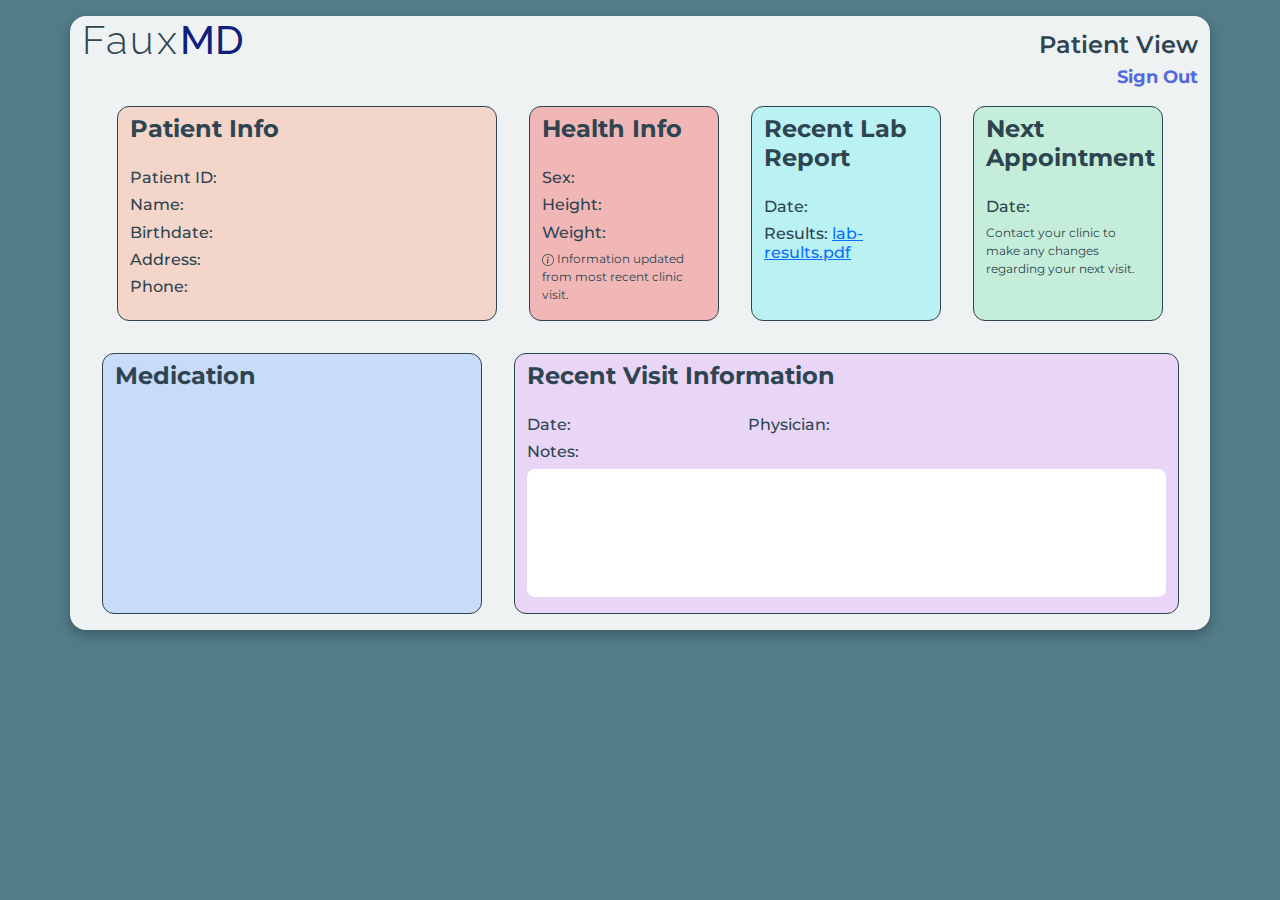
==== patientview.html @ 7913231b "initial commit" ====
<!DOCTYPE html>
<html lang="en">

<head>
    <meta charset="UTF-8">
    <meta http-equiv="X-UA-Compatible" content="IE=edge">
    <meta name="viewport" content="width=device-width, initial-scale=1.0">
    <title>FauxMD Patient</title>
    <link rel="preconnect" href="https://fonts.googleapis.com">
    <link rel="preconnect" href="https://fonts.gstatic.com" crossorigin>
    <link href="https://fonts.googleapis.com/css2?family=Montserrat:wght@400;600;700&family=Raleway:wght@300;400;500&family=Roboto+Condensed&display=swap" rel="stylesheet">
    <link rel="stylesheet" href="bootstrap-5.2.0-beta1-dist/css/bootstrap.min.css">
    <link rel="stylesheet" href="styles.css">
</head>

<body>
    <div class="container my-3 patient-bg">
        <span class="d-flex align-items-end logo">
            <h1 class="faux">Faux</h1>
            <h1 class="MD">MD</h1>
            <span class="d-flex patient-logo">
                <h4>Patient View</h4>
            </span>
        </span>
        <span class="d-flex justify-content-end sign-out">
            <a href="index.html">Sign Out</a>
        </span>
        <div class="row d-flex justify-content-center">
            <div class="col-md-6 col-xl-4 m-3 patient-info item-box">
                <h4 class="mb-4 mt-2 box-title">Patient Info</h4>
                <h6>Patient ID: <span class="jstext" id="patientid"></span></h6>
                <h6>Name: <span class="jstext" id="patientname"></span></h6>
                <h6>Birthdate: <span class="jstext" id="patientbirthdate"></span></h6>
                <h6>Address: <span class="jstext" id="patientaddress"></span></h6></h6>
                <h6>Phone: <span class="jstext" id="patientphone"></span></h6>
            </div>
            <div class="col-md-4 col-xl-2 m-3 health-info item-box">
                <h4 class="mb-4 mt-2 box-title">Health Info</h4>
                <h6>Sex: <span class="jstext" id="patientsex"></span></h6>
                <h6>Height: <span class="jstext" id="patientheight"></span></h6>
                <h6>Weight: <span class="jstext" id="patientweight"></span></h6>
                <p class="smalltext"><svg xmlns="http://www.w3.org/2000/svg" width="0.75rem" height="0.75rem" fill="currentColor"
                        class="bi bi-info-circle" viewBox="0 0 16 16">
                        <path d="M8 15A7 7 0 1 1 8 1a7 7 0 0 1 0 14zm0 1A8 8 0 1 0 8 0a8 8 0 0 0 0 16z" />
                        <path
                            d="m8.93 6.588-2.29.287-.082.38.45.083c.294.07.352.176.288.469l-.738 3.468c-.194.897.105 1.319.808 1.319.545 0 1.178-.252 1.465-.598l.088-.416c-.2.176-.492.246-.686.246-.275 0-.375-.193-.304-.533L8.93 6.588zM9 4.5a1 1 0 1 1-2 0 1 1 0 0 1 2 0z" />
                    </svg> Information updated from most recent clinic visit.</p>
            </div>
            <div class="col-md-5 col-xl-2 m-3 recent-lab item-box">
                <h4 class="mb-4 mt-2 box-title">Recent Lab Report</h4>
                <h6>Date: <span class="jstext" id="patientlabdate"></span></h6>
                <h6>Results: <a href="./Sample Lab Test.pdf" target="_blank">lab-results.pdf</a></h6>
            </div>
            <div class="col-md-5 col-xl-2 m-3 next-appt item-box">
                <h4 class="mb-4 mt-2 box-title">Next Appointment</h4>
                <h6>Date: <span class="jstext" id="patientnextdate"></span></h6>
                <p class="smalltext">Contact your clinic to make any changes regarding your next visit.</p>
            </div>
        </div>
        <div class="row d-flex justify-content-center">
            <div class="col-lg-4 m-3 medication item-box">
                <h4 class="mb-4 mt-2 box-title">Medication</h4>
            </div>
            <div class="col-lg-7 m-3 recent-visit item-box">
                <h4 class="mb-4 mt-2 box-title">Recent Visit Information</h4>
                <div class="row d-flex">
                    <div class="col-sm-4">
                        <h6>Date: <span class="jstext" id="patientvisitdate"></span></h6>
                    </div>
                    <div class="col-sm-4">
                        <h6>Physician: <span class="jstext" id="patientdoctor"></span></h6>
                    </div>
                </div>
                <h6>Notes:</h6>
                <div class="container mb-3 recent-visit-notes">
                    <p class="visit-notes" id="patientnotes"></p>
                </div>
            </div>
        </div>
    </div>
</body>
<script src="https://code.jquery.com/jquery-3.1.0.min.js"></script>
<script src="bootstrap-5.2.0-beta1-dist/js/bootstrap.min.js"></script>
<script src="scripts.js"></script>

</html>
---- styles.css ----
body {
    margin: 0;
    padding: 0;
    background-color: #527c88;
}

/* Login page CSS */

.login-bg {
    height: 100vh;
    max-width: 100%;
    background-image: url(images/login-background.jpg);
    background-repeat: no-repeat;
    background-size: cover;
    background-position: top center;
    position: relative;
    background-attachment: fixed;
    display: flex;
    justify-content: center;
    align-items: center;
}

@media (max-width: 768px) {
    .login-bg {
        height: 125vh;
    }
}

.login-overlay {
    position: absolute;
    background-color: rgba(255, 255, 255, 0.85);
    box-shadow: 0px 5px 10px 1px rgba(46,68,80,0.5);
    height: fit-content;
    width: 80%;
    border-radius: 0.5rem;
}

@supports ((-webkit-backdrop-filter: none) or (backdrop-filter: none)) {
    .login-overlay {
        background-color: rgba(255, 255, 255, 0.7);
        -webkit-backdrop-filter: blur(8px);
        backdrop-filter: blur(8px);
    }
}

.faux {
    color: #2e4450;
    font-family: 'Raleway', sans-serif;
    font-weight: 300;
    letter-spacing: 0.2rem;
    display: inline;
}

.MD {
    color: #10217d;
    font-family: 'Raleway', sans-serif;
    font-weight: 500;
    display: inline;
}

.login {
    background-color: rgba(137, 222, 226, 0.70);
    border-radius: 0.5rem;
    box-shadow: 0px 5px 10px 1px rgba(46,68,80,0.5);
    max-width: 95%;
}

.login h2 {
    color: #2e4450;
    font-family: 'Montserrat', sans-serif;
}

.password-text {
    font-family: 'Raleway', sans-serif;
}

.login-form {
    margin-top: 2rem;
}

.login-btn {
    background-color: #2341e7;
    width: 6rem;
}

.login-btn:hover, .login-btn:active {
    background-color: #10217d;
}

.form-control:focus {
    color: #2e4450;
    border-color: #579093;
    -webkit-box-shadow: inset 0 1px 1px rgba(0,0,0,.075),0 0 6px #579093;
    box-shadow: inset 0 1px 1px rgba(0,0,0,.075),0 0 6px #579093;
}

/* Patient page CSS */

.patient-bg {
    background-color: rgba(255, 255, 255, 0.9);
    width: 90%;
    height: 90%;
    border-radius: 1rem;
    -webkit-box-shadow: 0px 5px 10px 1px rgba(46,68,80,0.5);
    box-shadow: 0px 5px 10px 1px rgba(46,68,80,0.5);
}

.logo h1 {
    margin-bottom: 0;
}

.patient-logo {
    width: 100%;
    height: 2.5rem;
    justify-content: flex-end;
    align-items: flex-end;
}

.patient-logo h4 {
    font-family: 'Montserrat', sans-serif;
    font-weight: 600;
    color: #2e4450;
    margin-bottom: 0;
    padding-bottom: 0.25rem;
}

.sign-out a {
    text-decoration: none;
    font-family: 'Montserrat', sans-serif;
    font-size: 1.1rem;
    font-weight: 700;
    color: #5469e0;
    transition: all 0.2s ease-in-out;
}

.sign-out a:hover {
    color: #10217d;
}

.item-box {
    border: 1px solid #2e4450;
    transition: all 0.3s ease-in-out;
}

.item-box:hover {
    transform: scale(1.015);
    -webkit-box-shadow: 0px 4px 8px 1px rgba(46,68,80,0.5);
    box-shadow: 0px 4px 8px 1px rgba(46,68,80,0.5);
}

.patient-info {
    background-color: #f3d6c9;
    border-radius: 0.75rem;
    color: #2e4450;
    font-family: 'Montserrat', sans-serif;
    max-width: 90%;
}

.health-info {
    background-color: #f1b7b7;
    border-radius: 0.75rem;
    color: #2e4450;
    font-family: 'Montserrat', sans-serif;
    max-width: 90%;
}

.recent-lab {
    background-color: #baf1f3;
    border-radius: 0.75rem;
    color: #2e4450;
    font-family: 'Montserrat', sans-serif;
    max-width: 90%;
}

.next-appt {
    background-color: #c5eeda;
    border-radius: 0.75rem;
    color: #2e4450;
    font-family: 'Montserrat', sans-serif;
    max-width: 90%;
}

.medication {
    background-color: #c8dbf8;
    border-radius: 0.75rem;
    color: #2e4450;
    font-family: 'Montserrat', sans-serif;
    max-width: 90%;
}

.recent-visit {
    background-color: #e9d6f7;
    border-radius: 0.75rem;
    color: #2e4450;
    font-family: 'Montserrat', sans-serif;
    max-width: 90%;
}

.visit-notes {
    padding: 0.25rem;
    color: #2e4450;
    font-family: 'Roboto Condensed', sans-serif;
    font-size: 1rem;
}

.box-title {
    font-weight: 700;
}

.jstext {
    font-family: 'Roboto Condensed', sans-serif;
    font-size: 1rem;
}

.recent-visit-notes {
    background-color: #ffffff;
    min-height: 8rem;
    border-radius: 0.5rem;
}

.smalltext {
    font-size: 0.75rem;
}

/* Physician page CSS */
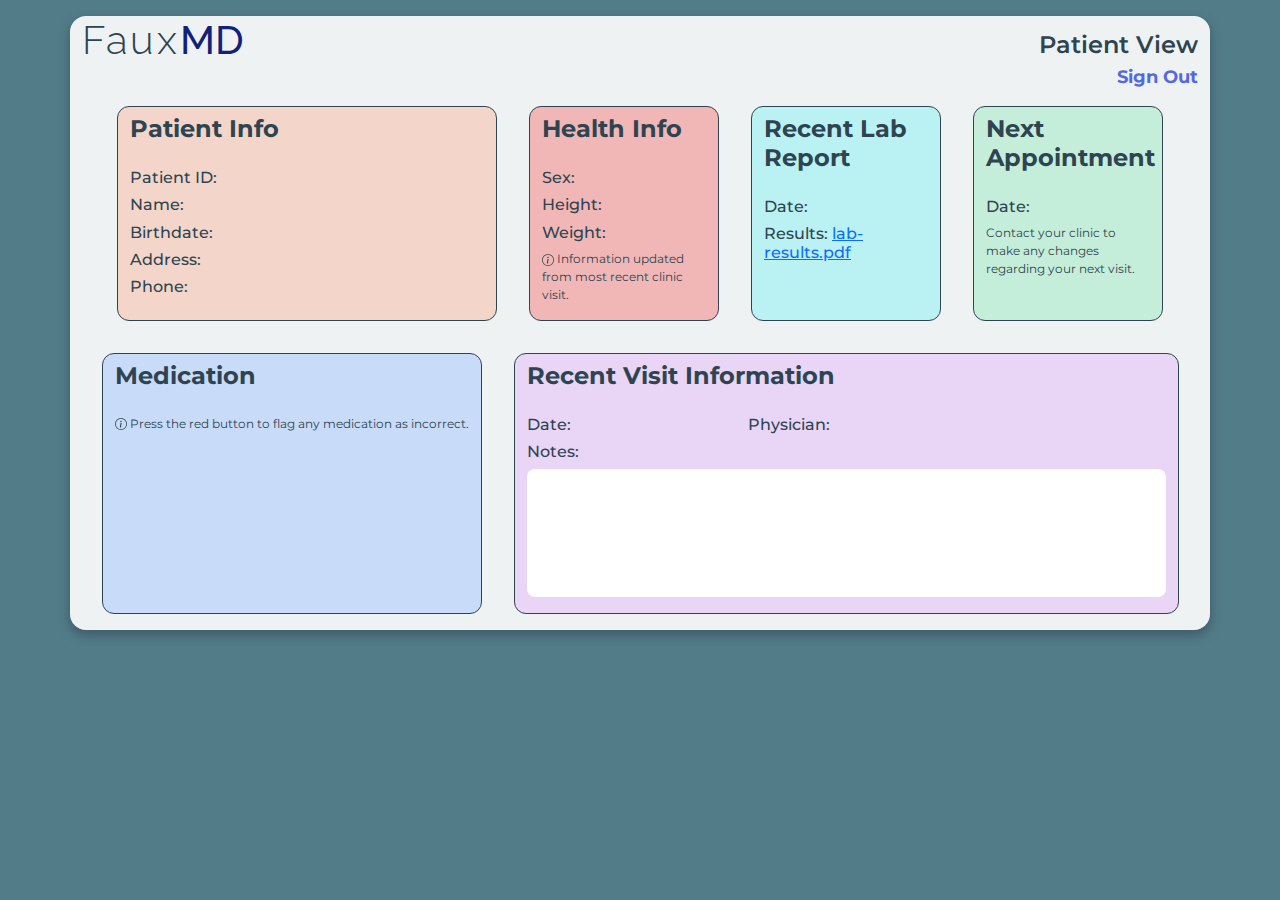
==== commit b6d34224: "flag button works" ====
--- a/patientview.html
+++ b/patientview.html
@@ -58,8 +58,14 @@
             </div>
         </div>
         <div class="row d-flex justify-content-center">
-            <div class="col-lg-4 m-3 medication item-box">
+            <div class="col-lg-4 m-3 medication item-box" id="medication">
                 <h4 class="mb-4 mt-2 box-title">Medication</h4>
+                <p class="smalltext"><svg xmlns="http://www.w3.org/2000/svg" width="0.75rem" height="0.75rem" fill="currentColor"
+                    class="bi bi-info-circle" viewBox="0 0 16 16">
+                    <path d="M8 15A7 7 0 1 1 8 1a7 7 0 0 1 0 14zm0 1A8 8 0 1 0 8 0a8 8 0 0 0 0 16z" />
+                    <path
+                        d="m8.93 6.588-2.29.287-.082.38.45.083c.294.07.352.176.288.469l-.738 3.468c-.194.897.105 1.319.808 1.319.545 0 1.178-.252 1.465-.598l.088-.416c-.2.176-.492.246-.686.246-.275 0-.375-.193-.304-.533L8.93 6.588zM9 4.5a1 1 0 1 1-2 0 1 1 0 0 1 2 0z" />
+                </svg> Press the red button to flag any medication as incorrect.</p>
             </div>
             <div class="col-lg-7 m-3 recent-visit item-box">
                 <h4 class="mb-4 mt-2 box-title">Recent Visit Information</h4>
--- a/styles.css
+++ b/styles.css
@@ -7,7 +7,7 @@
 /* Login page CSS */
 
 .login-bg {
-    height: 100vh;
+    min-height: 100vh;
     max-width: 100%;
     background-image: url(images/login-background.jpg);
     background-repeat: no-repeat;
@@ -22,7 +22,7 @@
 
 @media (max-width: 768px) {
     .login-bg {
-        height: 125vh;
+        min-height: 140vh;
     }
 }
 
@@ -31,7 +31,7 @@
     background-color: rgba(255, 255, 255, 0.85);
     box-shadow: 0px 5px 10px 1px rgba(46,68,80,0.5);
     height: fit-content;
-    width: 80%;
+    width: 85%;
     border-radius: 0.5rem;
 }
 
@@ -188,6 +188,47 @@
     max-width: 90%;
 }
 
+.medication-box {
+    display: flex;
+    align-items: center;
+    background-color: #e6efff;
+    height: 2rem;
+    margin: 0.5rem 0;
+    border-radius: 0.3rem;
+    font-family: 'Montserrat', sans-serif;
+    font-size: 0.9rem;
+    color: #2e4450;
+}
+
+.medication-box p {
+    margin-bottom: 0;
+    font-family: 'Montserrat', sans-serif;
+    font-size: 0.9rem;
+    color: #2e4450;
+}
+
+.flag {
+    display: flex;
+    justify-content: flex-end;
+    margin-left: auto;
+}
+
+.flag-button {
+    border: 1px solid #2e4450;
+    background-color: #ffd9d9;
+    border-radius: 0.25rem;
+    transition: all 0.15s ease-in-out;
+}
+
+.flag-button:hover {
+    background-color: #f3b5b5;
+    transform: scale(1.05);
+}
+
+.flag-button:active {
+    transform: none;
+}
+
 .recent-visit {
     background-color: #e9d6f7;
     border-radius: 0.75rem;
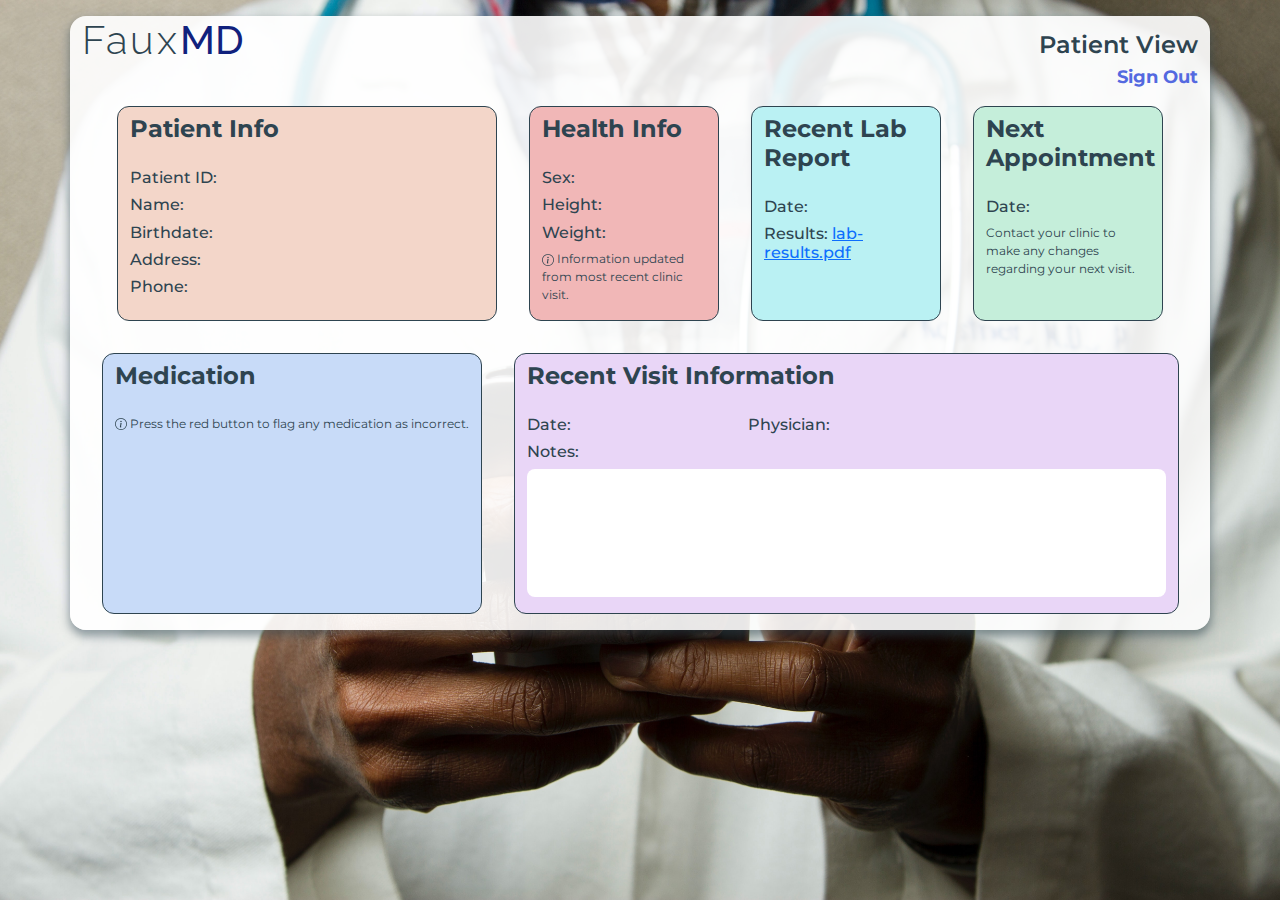
==== commit 4f523f27: "added modal for flag" ====
--- a/patientview.html
+++ b/patientview.html
@@ -84,6 +84,23 @@
             </div>
         </div>
     </div>
+    <div class="modal fade" id="staticBackdrop" data-bs-backdrop="static" data-bs-keyboard="false" tabindex="-1" aria-labelledby="staticBackdropLabel" aria-hidden="true">
+        <div class="modal-dialog">
+          <div class="modal-content">
+            <div class="modal-header">
+              <h5 class="modal-title" id="staticBackdropLabel">FauxMD Medication Flag</h5>
+              <button type="button" class="btn-close" data-bs-dismiss="modal" aria-label="Close"></button>
+            </div>
+            <div class="modal-body">
+              Would you like to flag this medication as incorrect?
+            </div>
+            <div class="modal-footer">
+              <button type="button" class="btn close-modal px-4" data-bs-dismiss="modal">No</button>
+              <button type="button" class="btn submit-modal px-4" data-bs-dismiss="modal">Yes</button>
+            </div>
+          </div>
+        </div>
+      </div>
 </body>
 <script src="https://code.jquery.com/jquery-3.1.0.min.js"></script>
 <script src="bootstrap-5.2.0-beta1-dist/js/bootstrap.min.js"></script>
--- a/styles.css
+++ b/styles.css
@@ -2,28 +2,24 @@
     margin: 0;
     padding: 0;
     background-color: #527c88;
-}
-
-/* Login page CSS */
-
-.login-bg {
-    min-height: 100vh;
-    max-width: 100%;
+    position: absolute;
+    width: 100%;
     background-image: url(images/login-background.jpg);
     background-repeat: no-repeat;
     background-size: cover;
     background-position: top center;
+    background-attachment: fixed;
+}
+
+/* Login page CSS */
+
+.login-bg {
+    min-height: 100vh;
+    width: 100%;
+    display: flex;
     position: relative;
-    background-attachment: fixed;
-    display: flex;
     justify-content: center;
     align-items: center;
-}
-
-@media (max-width: 768px) {
-    .login-bg {
-        min-height: 140vh;
-    }
 }
 
 .login-overlay {
@@ -31,8 +27,17 @@
     background-color: rgba(255, 255, 255, 0.85);
     box-shadow: 0px 5px 10px 1px rgba(46,68,80,0.5);
     height: fit-content;
-    width: 85%;
+    width: 80%;
     border-radius: 0.5rem;
+}
+
+@media (max-width: 768px) {
+    .login-bg {
+        min-height: 120vh;
+    }
+    .login-overlay {
+        width: 90%;
+    }
 }
 
 @supports ((-webkit-backdrop-filter: none) or (backdrop-filter: none)) {
@@ -215,18 +220,40 @@
 
 .flag-button {
     border: 1px solid #2e4450;
-    background-color: #ffd9d9;
+    background-color: #f37272;
     border-radius: 0.25rem;
     transition: all 0.15s ease-in-out;
 }
 
 .flag-button:hover {
-    background-color: #f3b5b5;
+    background-color: #da3a3a;
     transform: scale(1.05);
 }
 
 .flag-button:active {
     transform: none;
+}
+
+.close-modal {
+    background-color: #e77575;
+    color: #ffffff;
+    font-family: 'Montserrat', sans-serif;
+}
+
+.close-modal:hover {
+    background-color: #ae3535;
+    color: #ffffff;
+}
+
+.submit-modal {
+    background-color: #4ac58a;
+    color: #ffffff;
+    font-family: 'Montserrat', sans-serif;
+}
+
+.submit-modal:hover {
+    background-color: #188b53;
+    color: #ffffff;
 }
 
 .recent-visit {
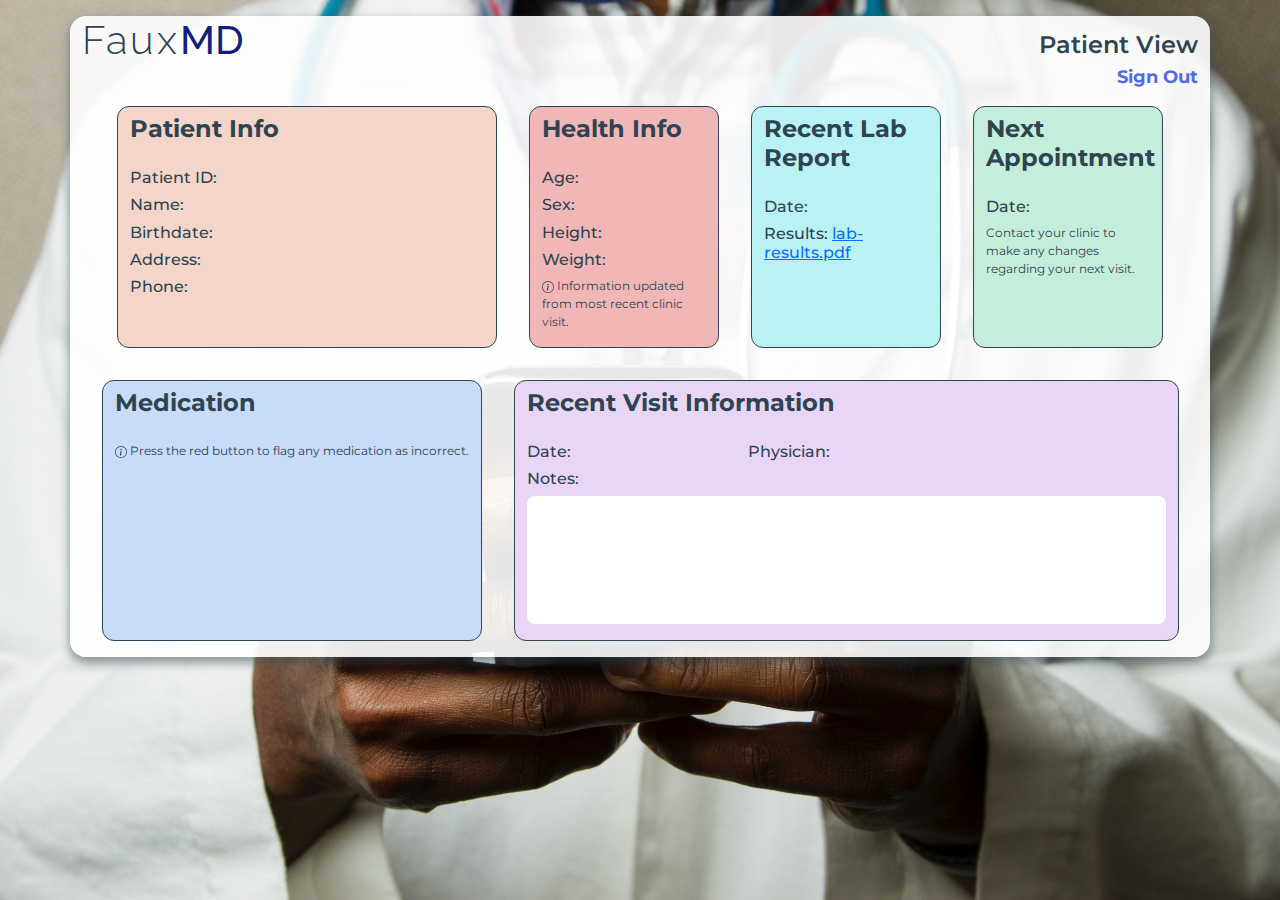
==== commit fc7c9ee2: "added age to health info" ====
--- a/patientview.html
+++ b/patientview.html
@@ -36,6 +36,7 @@
             </div>
             <div class="col-md-4 col-xl-2 m-3 health-info item-box">
                 <h4 class="mb-4 mt-2 box-title">Health Info</h4>
+                <h6>Age: <span class="jstext" id="patientage"></span></h6>
                 <h6>Sex: <span class="jstext" id="patientsex"></span></h6>
                 <h6>Height: <span class="jstext" id="patientheight"></span></h6>
                 <h6>Weight: <span class="jstext" id="patientweight"></span></h6>
